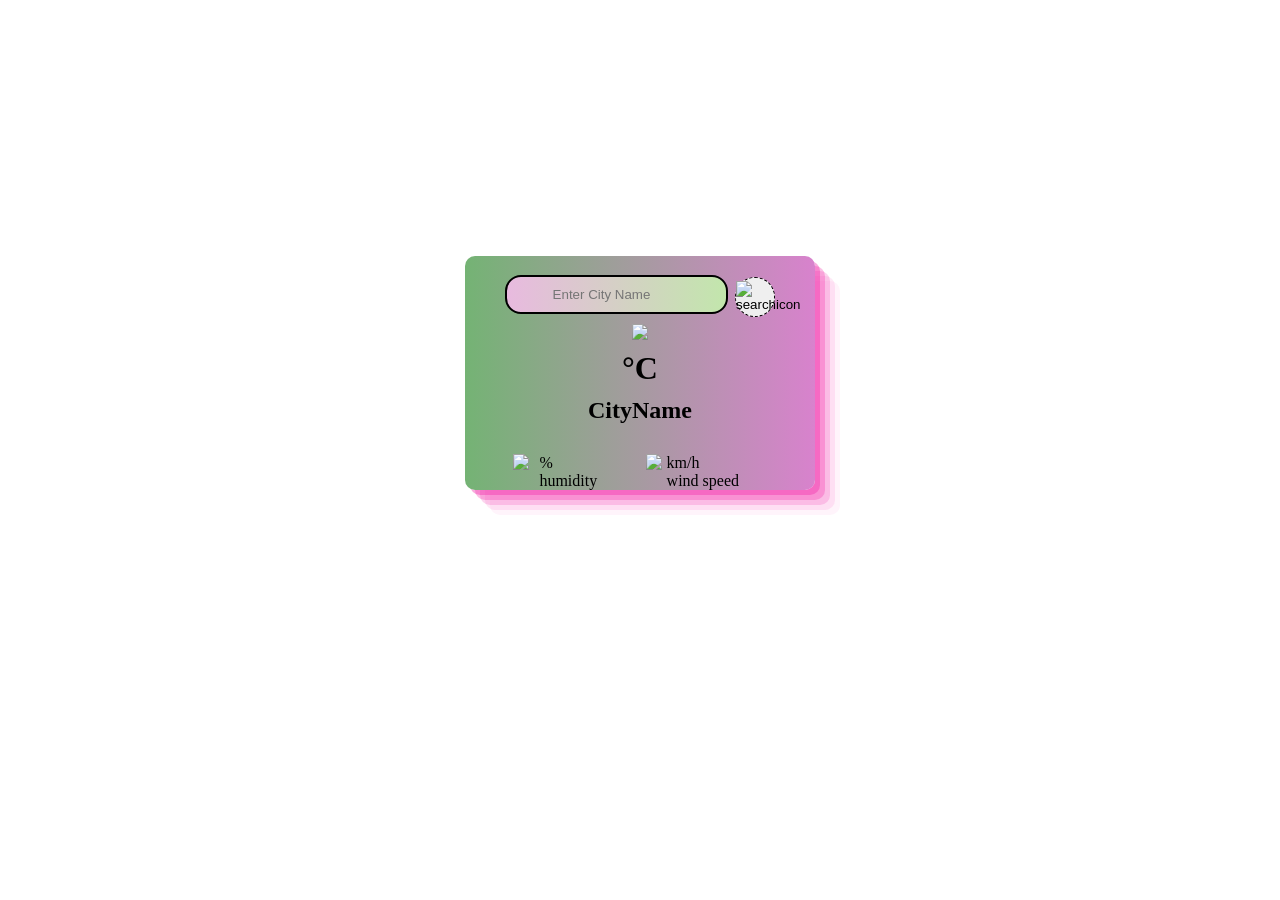
==== weather.html @ 72cbe4a9 "Add files via upload" ====
<!DOCTYPE html>
<html><!--to define structure of web page-->
    <head><!--to stroe document info-->
         <meta charset="utf-8"> 
         <meta name="viewport" content="width=device-width,initial-scale=1.0">
         <title>weather</title>
         <link rel="stylesheet" href="weather.css" >
         <link rel="icon" type="image/x-icon"  href="images/weather.png">
    </head>
    <body>
      <div class="weather">
        <div class="inputbutton">
            <input type="text" class="input" placeholder="Enter City Name">
            <button class="button" id="button" title="click"><img rel="icon" src="images/search-icon-30.png" alt="searchicon"></button>
        </div>
        
            <img  rel="icon" src="images/weather-forecast-96.png" class="weathericon">
            <h1 id="temperature">°C</h1>
            <h2 id="cityname">CityName</h2>
        
        <div class="humiditywind">
            <div class="h1">
                <img rel="icon" src="images/humidity-50.png">
                <div class="humidity">
                <p class="hm">%</p>    
                <p class="hm">humidity</p>
            </div></div>
            <div class="w1">
                <img rel="icon" src="images/wind-48.png">
           <div class="wind">
                <p class="ws">km/h</span>
                <p class="ws">wind speed</p>
                </div>
            </div>
        </div>
      </div>
      <script src="script.js">
        
      </script>

    </body>

</html>
---- weather.css ----
*{
    margin:0;
    padding:0;

}
.weather{
   max-width:350px;
   background-image:linear-gradient(to right,rgb(116, 179, 116),rgb(216, 130, 205));
   margin:20% auto;
   display:flex;
   flex-direction:column;
   justify-content:center;
   align-items:center;
   gap:10px;
   border-radius:10px;
   box-shadow: rgba(240, 46, 170, 0.4) 5px 5px, rgba(240, 46, 170, 0.3) 10px 10px, rgba(240, 46, 170, 0.2) 15px 15px, rgba(240, 46, 170, 0.1) 20px 20px, rgba(240, 46, 170, 0.05) 25px 25px;
}
.inputbutton{
    margin-top:3%;
    display:inline-block;
}
.input{
    display:inline-block;
    padding:10px 40px 10px 10px;
    border-radius:16px;
    border:2px solid black;
    outline:none;
    text-align:center;
    box-sizing:border-box; 
    margin-right:3px;
    background-image:linear-gradient(to right,rgb(232, 186, 223), rgb(194, 230, 172));
}
.input:focus{
    background-color: black;
    color:rgb(8, 8, 8);
}
.button{
    width:40px;
    height:40px;
    border-radius:100%;
    position:relative;
    top:10px;
    border:1px dashed black;
    cursor:pointer;  
}
.h1{
    display:flex;
    gap:10px;
}
.w1{
    display:flex;
    gap:5px;
}
.humiditywind{
display:flex;
width:100%;
margin-top:20px;
  justify-content:space-evenly;
  /* gap:30px; */
 

}
.wind{
    width:100px;
}
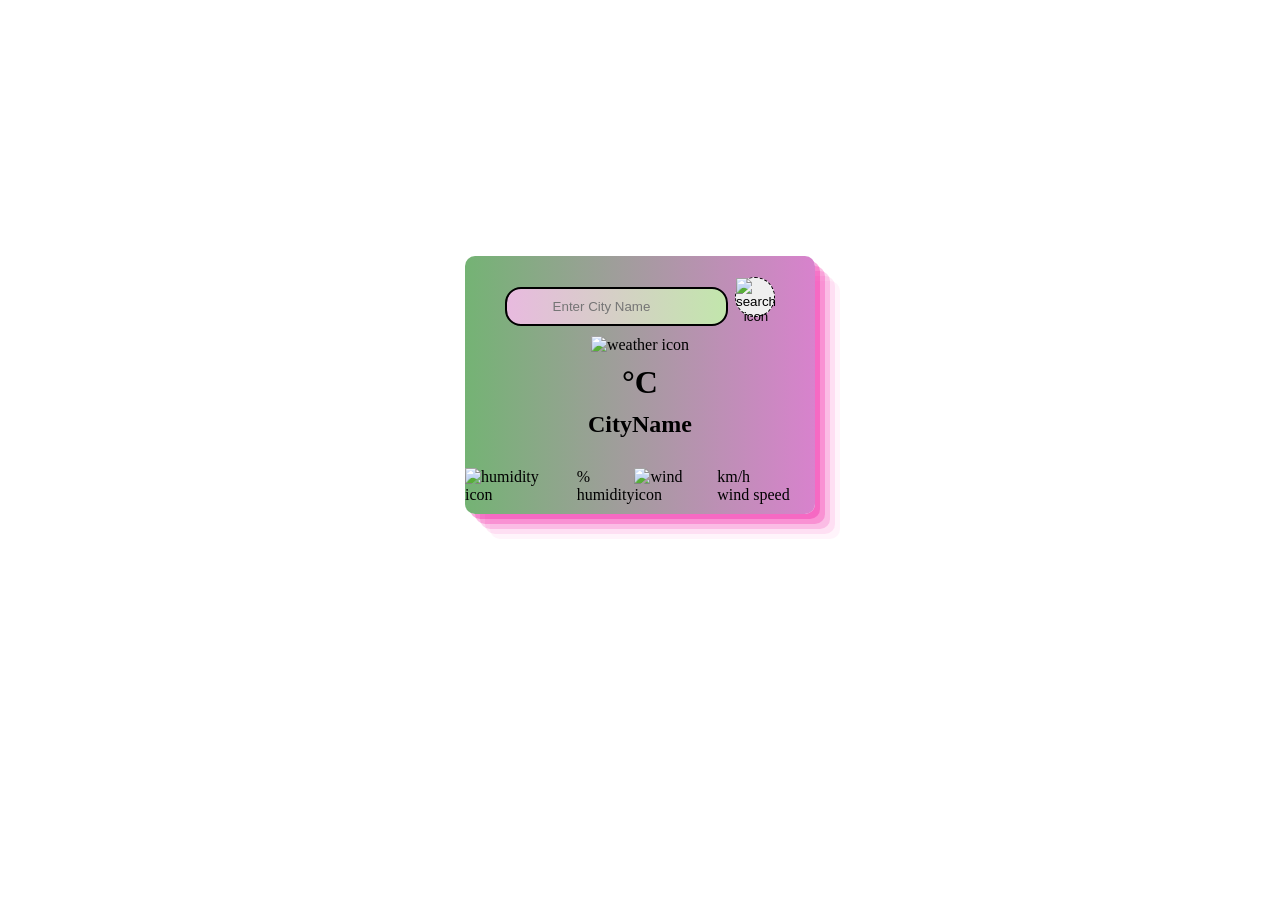
==== commit 6d812f51: "Update weather.html" ====
--- a/weather.html
+++ b/weather.html
@@ -1,43 +1,49 @@
 <!DOCTYPE html>
-<html><!--to define structure of web page-->
-    <head><!--to stroe document info-->
-         <meta charset="utf-8"> 
-         <meta name="viewport" content="width=device-width,initial-scale=1.0">
-         <title>weather</title>
-         <link rel="stylesheet" href="weather.css" >
-         <link rel="icon" type="image/x-icon"  href="images/weather.png">
-    </head>
-    <body>
-      <div class="weather">
+<html lang="en">
+<head>
+    <meta charset="UTF-8">
+    <meta name="viewport" content="width=device-width, initial-scale=1.0">
+    <title>Weather App</title>
+    <link rel="stylesheet" href="weather.css">
+    <link rel="icon" type="image/x-icon" href="images/weather.png">
+</head>
+<body>
+    
+    <div class="weather">
         <div class="inputbutton">
             <input type="text" class="input" placeholder="Enter City Name">
-            <button class="button" id="button" title="click"><img rel="icon" src="images/search-icon-30.png" alt="searchicon"></button>
+            <button class="button" id="button" title="Click to Search">
+               
+         <img src="images/search-icon-30.png" alt="search icon">
+            </button>
         </div>
-        
-            <img  rel="icon" src="images/weather-forecast-96.png" class="weathericon">
-            <h1 id="temperature">°C</h1>
-            <h2 id="cityname">CityName</h2>
-        
+
+        <img src="images/weather-forecast-96.png" class="weathericon" alt="weather icon">
+        <h1 id="temperature">°C</h1>
+        <h2 id="cityname">CityName</h2>
+
         <div class="humiditywind">
-            <div class="h1">
-                <img rel="icon" src="images/humidity-50.png">
-                <div class="humidity">
-                <p class="hm">%</p>    
-                <p class="hm">humidity</p>
-            </div></div>
+            
+        <div class="h1">
+            <img src="images/humidity-50.png" alt="humidity icon">
+             <div class="humidity">
+                    <p class="hm">%</p>
+                    <p class="hm">humidity</p>
+        </div>
+            </div>
             <div class="w1">
-                <img rel="icon" src="images/wind-48.png">
-           <div class="wind">
-                <p class="ws">km/h</span>
-                <p class="ws">wind speed</p>
+                <img src="images/wind-48.png" alt="wind icon">
+                <div class="wind">
+                    <p class="ws">km/h</p>
+                    <p class="ws">wind speed</p>
                 </div>
             </div>
         </div>
-      </div>
-      <script src="script.js">
-        
-      </script>
 
-    </body>
+        <!-- Toast message for errors... -->
+        <div class="toast" id="toast"></div>
+    </div>
 
-</html>+    <script src="script.js"></script>
+</body>
+</html>
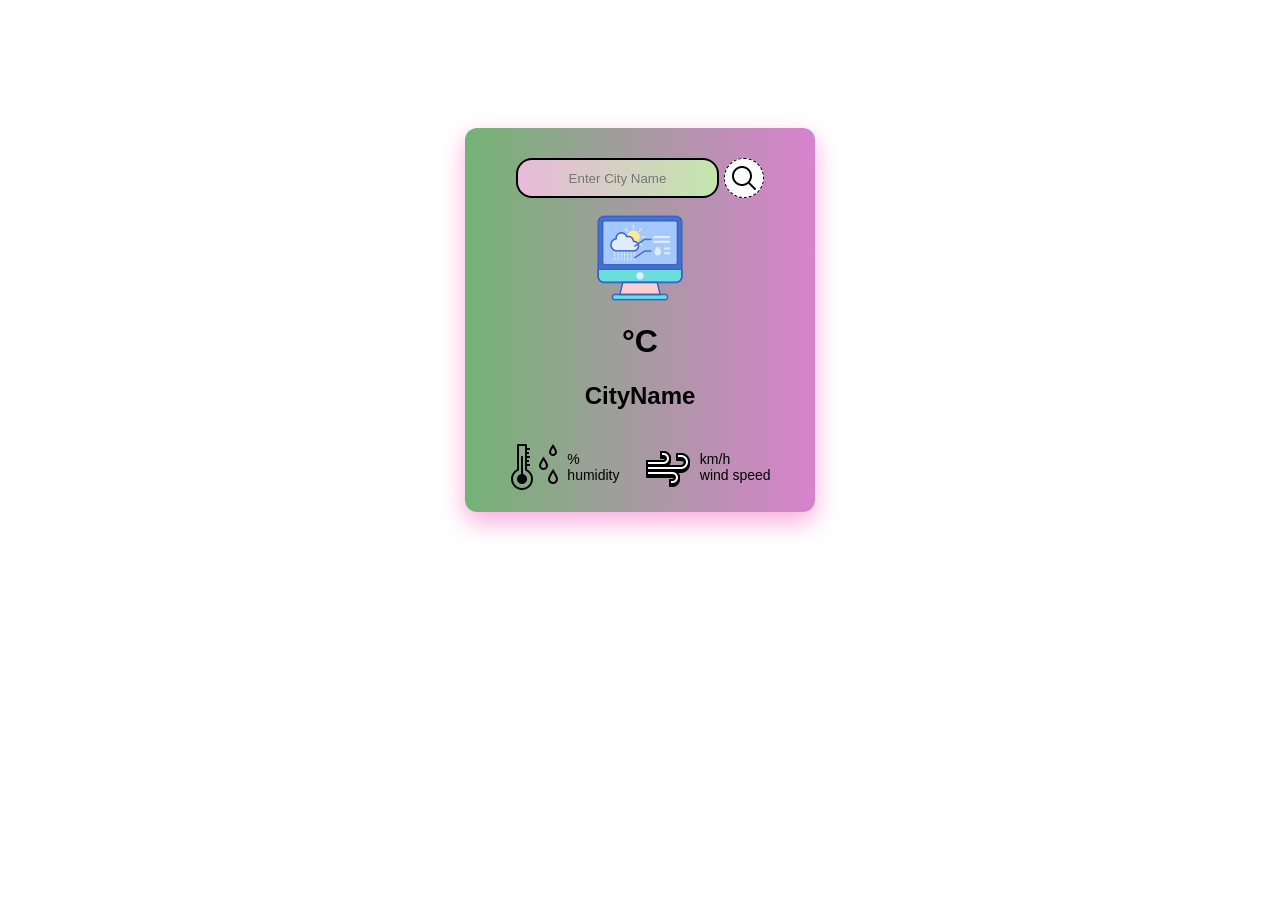
==== commit e908bab3: "updated Updated image paths from 'images/' to 'assets/' in weather.html." ====
--- a/weather.html
+++ b/weather.html
@@ -1,3 +1,5 @@
+
+
 <!DOCTYPE html>
 <html lang="en">
 <head>
@@ -5,7 +7,7 @@
     <meta name="viewport" content="width=device-width, initial-scale=1.0">
     <title>Weather App</title>
     <link rel="stylesheet" href="weather.css">
-    <link rel="icon" type="image/x-icon" href="images/weather.png">
+    <link rel="icon" type="image/x-icon" href="assets/weather.png">
 </head>
 <body>
     
@@ -13,26 +15,24 @@
         <div class="inputbutton">
             <input type="text" class="input" placeholder="Enter City Name">
             <button class="button" id="button" title="Click to Search">
-               
-         <img src="images/search-icon-30.png" alt="search icon">
+                <img src="assets/search-icon-30.png" alt="search icon">
             </button>
         </div>
 
-        <img src="images/weather-forecast-96.png" class="weathericon" alt="weather icon">
+        <img src="assets/weather-forecast-96.png" class="weathericon" alt="weather icon">
         <h1 id="temperature">°C</h1>
         <h2 id="cityname">CityName</h2>
 
         <div class="humiditywind">
-            
-        <div class="h1">
-            <img src="images/humidity-50.png" alt="humidity icon">
-             <div class="humidity">
+            <div class="h1">
+                <img src="assets/humidity-50.png" alt="humidity icon">
+                <div class="humidity">
                     <p class="hm">%</p>
                     <p class="hm">humidity</p>
-        </div>
+                </div>
             </div>
             <div class="w1">
-                <img src="images/wind-48.png" alt="wind icon">
+                <img src="assets/wind-48.png" alt="wind icon">
                 <div class="wind">
                     <p class="ws">km/h</p>
                     <p class="ws">wind speed</p>
--- a/weather.css
+++ b/weather.css
@@ -1,79 +1,107 @@
-*{
-    margin:0;
-    padding:0;
 
-}
-.weather{
-   max-width:350px;
-   background-image:linear-gradient(to right,rgb(116, 179, 116),rgb(216, 130, 205));
-   margin:20% auto;
-   display:flex;
-   flex-direction:column;
-   justify-content:center;
-   align-items:center;
-   gap:10px;
-   border-radius:10px;
-   box-shadow: rgba(240, 46, 170, 0.4) 5px 5px, rgba(240, 46, 170, 0.3) 10px 10px, rgba(240, 46, 170, 0.2) 15px 15px, rgba(240, 46, 170, 0.1) 20px 20px, rgba(240, 46, 170, 0.05) 25px 25px;
-}
-.inputbutton{
-    margin-top:3%;
-    display:inline-block;
-}
-.input{
-    display:inline-block;
-    padding:10px 40px 10px 10px;
-    border-radius:16px;
-    border:2px solid black;
-    outline:none;
-    text-align:center;
-    box-sizing:border-box; 
-    margin-right:3px;
-    background-image:linear-gradient(to right,rgb(232, 186, 223), rgb(194, 230, 172));
-}
-.input:focus{
-    background-color: black;
-    color:rgb(8, 8, 8);
-}
-.button{
-    width:40px;
-    height:40px;
-    border-radius:100%;
-    position:relative;
-    top:10px;
-    border:1px dashed black;
-    cursor:pointer;  
-}
-.h1{
-    display:flex;
-    gap:10px;
-}
-.w1{
-    display:flex;
-    gap:5px;
-}
-.humiditywind{
-display:flex;
-width:100%;
-margin-top:20px;
-  justify-content:space-evenly;
-  /* gap:30px; */
- 
-
-}
-.wind{
-    width:100px;
+* {
+    margin: 0;
+    padding: 0;
+    box-sizing: border-box;
+    font-family: 'Segoe UI', Tahoma, Geneva, Verdana, sans-serif;
 }
 
+/* Weather Card */
+.weather {
+    max-width: 350px;
+    margin: 10% auto;
+    background: linear-gradient(to right, #74b374, #d882cd);
+    border-radius: 12px;
+    box-shadow: 0 10px 25px rgba(240, 46, 170, 0.4);
+    display: flex;
+    flex-direction: column;
+    align-items: center;
+    gap: 12px;
+    padding: 20px;
+    position: relative;
+    transition: transform 0.3s ease;
+}
+.weather:hover {
+    transform: translateY(-5px);
+}
 
+/* Input and Button */
+.inputbutton {
+    display: flex;
+    margin-top: 10px;
+}
+.input {
+    padding: 10px 15px;
+    border-radius: 16px;
+    border: 2px solid black;
+    outline: none;
+    text-align: center;
+    margin-right: 5px;
+    background: linear-gradient(to right, #e8bada, #c2e6ac);
+    transition: 0.3s;
+}
+.input:focus {
+    box-shadow: 0 0 10px rgba(0,0,0,0.5);
+}
 
+/* main button */
+.button {
+    width: 40px;
+    height: 40px;
+    border-radius: 50%;
+    border: 1px dashed black;
+    cursor: pointer;
+    display: flex;
+    align-items: center;
+    justify-content: center;
+    background: white;
+    transition: 0.3s;
+}
+.button:hover {
+    transform: scale(1.1);
+}
 
+/* Weather icon  , text */
+.weathericon {
+    width: 96px;
+    height: 96px;
+}
+h1, h2 {
+    margin: 5px 0;
+}
 
+/* Humidity & Wind */
+.humiditywind {
+    display: flex;
+    width: 100%;
+    justify-content: space-evenly;
+    margin-top: 15px;
+}
+.h1, .w1 {
+    display: flex;
+    gap: 8px;
+    align-items: center;
+}
+.humidity, .wind {
+     display: flex;
+     flex-direction: column;
+     font-size: 14px;
+}
 
-
-
-
-
-
-
-
-
+/* --> Toast message */
+.toast {
+    position: absolute;
+    bottom: 15px;
+    left: 50%;
+    transform: translateX(-50%);
+    background: rgba(255, 80, 80, 0.9);
+    color: white;
+    padding: 6px 12px;
+    border-radius: 8px;
+    opacity: 0;
+    transition: opacity 0.4s ease;
+    font-size: 14px;
+}
+.toast.show {
+    opacity: 1;
+}
